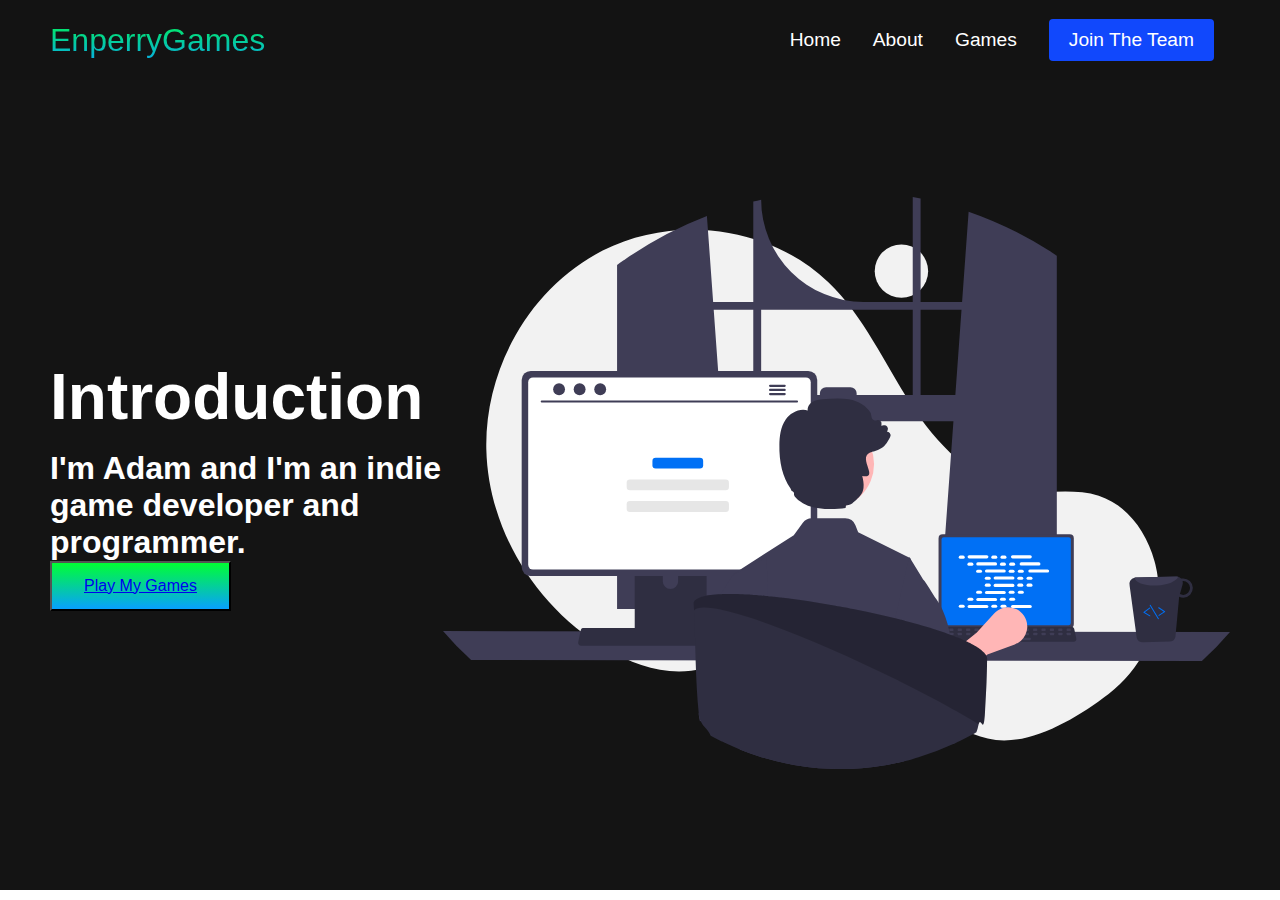
==== index.html @ b676815b "added everything" ====
<!DOCTYPE html>
<html lang="eng">
    <head>
        <meta charset="UTF-8"/>
        <meta name="viewport" content="width=device-width, initial-scale=1.0"/>
        <title>EnperryGames</title>
        <link rel="stylesheet" href="/style.css">
        <link href="https://fonts.cdnfonts.com/css/8bit-wonder" rel="stylesheet">              
    </head>
    <body>
        <nav class="navbar">
            <div class="navbar__container">
                <a href="/" id="navbar__logo">EnperryGames</a>
                <div class="navbar__toggle" id="mobile-menu">
                    <span class="bar"></span>
                    <span class="bar"></span>
                    <span class="bar"></span>
                </div>
                <ul class="navbar__menu">
                    <li class="navbar__item">
                        <a href="/" class="navbar__links">Home</a>
                    </li>
                    <li class="navbar__item">
                        <a href="/about.html" class="navbar__links">About</a>
                    </li>
                    <li class="navbar__item">
                        <a href="/games.html" class="navbar__links">Games</a>
                    </li>
                    <li class="navbar__btn">
                        <a href="/" class="button">Join The Team</a>
                    </li>
                </ul>
            </div>
        </nav>
        <div class="main">
            <div class="main__container">
                <div class="main__content">
                    <h1>Introduction</h1>
                    <p>I'm Adam and I'm an indie game developer and programmer.</p>
                    <button class="main__btn">
                        <a href="/games.html">Play My Games</a>
                    </button>
                </div>
                <div class="main__img--container">
                    <img src="/images/undraw_programming_re_kg9v.svg" alt="pic" id="main__img"/>
                </div>
            </div>
        </div>
        <script src="/site.js"></script>
    </body>
</html>
---- style.css ----
* {
    font-family: 'Kumbh Sans', sans-serif;
    box-sizing: border-box;
    margin: 0;
    padding: 0;
}

.navbar {
    background: #131313;
    height: 80px;
    display: flex;
    justify-content: center;
    align-items: center;
    font-size: 1.2rem;
    position: sticky;
    top: 0;
    z-index: 999;
}

.navbar__container {
    display: flex;
    justify-content: space-between;
    height: 80px;
    z-index: 1;
    width: 100%;
    max-width: 1300px;
    margin: 0 auto;
    padding: 0 50px;
}

#navbar__logo {
    /*font-family: '8BIT WONDER', sans-serif;*/
    background-color: #00d9ff;
    background-image: linear-gradient(to top, #08a0ff 14%, #00ff33 86%);
    background-size: 100%;
    -webkit-background-clip: text;
    -moz-background-clip: text;
    -webkit-text-fill-color: transparent;
    -moz-text-fill-color: transparent;
    display: flex;
    align-items: center;
    cursor: pointer;
    text-decoration: none;
    font-size: 2rem;
}

.fa_gem {
    margin-right: 0.5rem;
}
.navbar__menu {
    display: flex;
    align-items: center;
    list-style: none;
    text-align: center;
}

.navbar__item {
    height: 80px;
}

.navbar__links {
    color: #fff;
    display: flex;
    align-items: center;
    justify-content: center;
    text-decoration: none;
    padding: 0 1rem;
    height: 100%;
}

.navbar__btn {
    display: flex;
    justify-content: center;
    align-items: center;
    padding: 0 1rem;
    width: 100%;
}

.button {
    display: flex;
    justify-content: center;
    align-items: center;
    text-decoration: none;
    padding: 10px 20px;
    width: 100%;
    height: 100%;
    border: none;
    outline: none;
    border-radius: 4px;
    background: #1148fc;
    color: #fff;
}

.button:hover {
    background: #0095f8;
    transition: all 0.3s ease;
}

.navbar__links:hover {
    /* change this highlight color to #0095f8 */
    color: #00ff80;
    transition: all 0.3s ease;
}

@media screen and (max-width: 960px) {
    .navbar__container {
        display: flex;
        justify-content: space-between;
        height: 80px;
        z-index: 1;
        width: 100%;
        max-width: 1300px;
        padding: 0;
    }

    .navbar__menu {
        display: grid;
        grid-template-columns: auto;
        margin: 0;
        width: 100%;
        position: absolute;
        top: -1000px;
        opacity: 0;
        /*transition: all 0.5s ease;*/
        transition: none;
        height: 50vh;
        z-index: -1;
        background: #131313;
    }

    .navbar__menu.active {
        background: #131313;
        top: 100%;
        opacity: 1;
        transition: all 0.5 ease;
        z-index: 99;
        height: 50vh;
        font-size: 1.6rem;
    }

    #navbar__logo {
        padding-left: 25px;
    }

    .navbar__toggle .bar {
        width: 25px;
        height: 3px;
        margin: 5px auto;
        /*transition: all 0.3s ease-in-out;*/
        background: #fff;
    }

    .navbar__item {
        width: 100%;
    }

    .navbar__links {
        text-align: center;
        padding: 2rem;
        width: 100%;
        display: table;
    }

    #mobile-menu {
        position: absolute;
        top: 20%;
        right: 5%;
        transform: translate(5%, 20%);
    }

    .navbar__btn {
        padding-bottom: 2rem;
    }

    .button {
        display: flex;
        justify-content: center;
        align-items: center;
        width: 80%;
        height: 80px;
        margin: 0;
    }

    .navbar__toggle .bar {
        display: block;
        cursor: pointer;
    }

    /*#mobile-menu.is-active .bar:nth-child(2) {
        opacity: 0;
    }

    #mobile-menu.is-active .bar:nth-child(1) {
        transform: translateY(8px) rotate(45deg);
    }

    #mobile-menu.is-active .bar:nth-child(3) {
        transform: translateY(-8px) rotate(-45deg);
    }*/
}

.main {
    background-color: #141414;
}

.main__container {
    display: grid;
    grid-template-columns: 1fr 1fr;
    align-items: center;
    justify-self: center;
    margin: 0 auto;
    height: 90vh;
    background-color: #141414;
    z-index: 1;
    width: 100%;
    max-width: 1300px;
    padding: 0 50px;
}

.main__content h1 {
    font-size: 4rem;
    /*background-color: #1148fc;*/
    background-color: #fff;
    /*background-image: linear-gradient(to top, #08a0ff 0%, #00ff33 100%);*/
    background-size: 100%;
    -webkit-background-clip: text;
    -moz-background-clip: text;
    -webkit-text-fill-color: transparent;
    -moz-text-fill-color: transparent;
}

.main__content p {
    margin-top: 1rem;
    font-size: 2rem;
    font-weight: 700;
    color: #fff;
}

.main__btn {
    font-size: 1rem;
    background-image: linear-gradient(to top, #08a0ff 0%, #00ff33 100%);
    padding: 14px 32px;
}
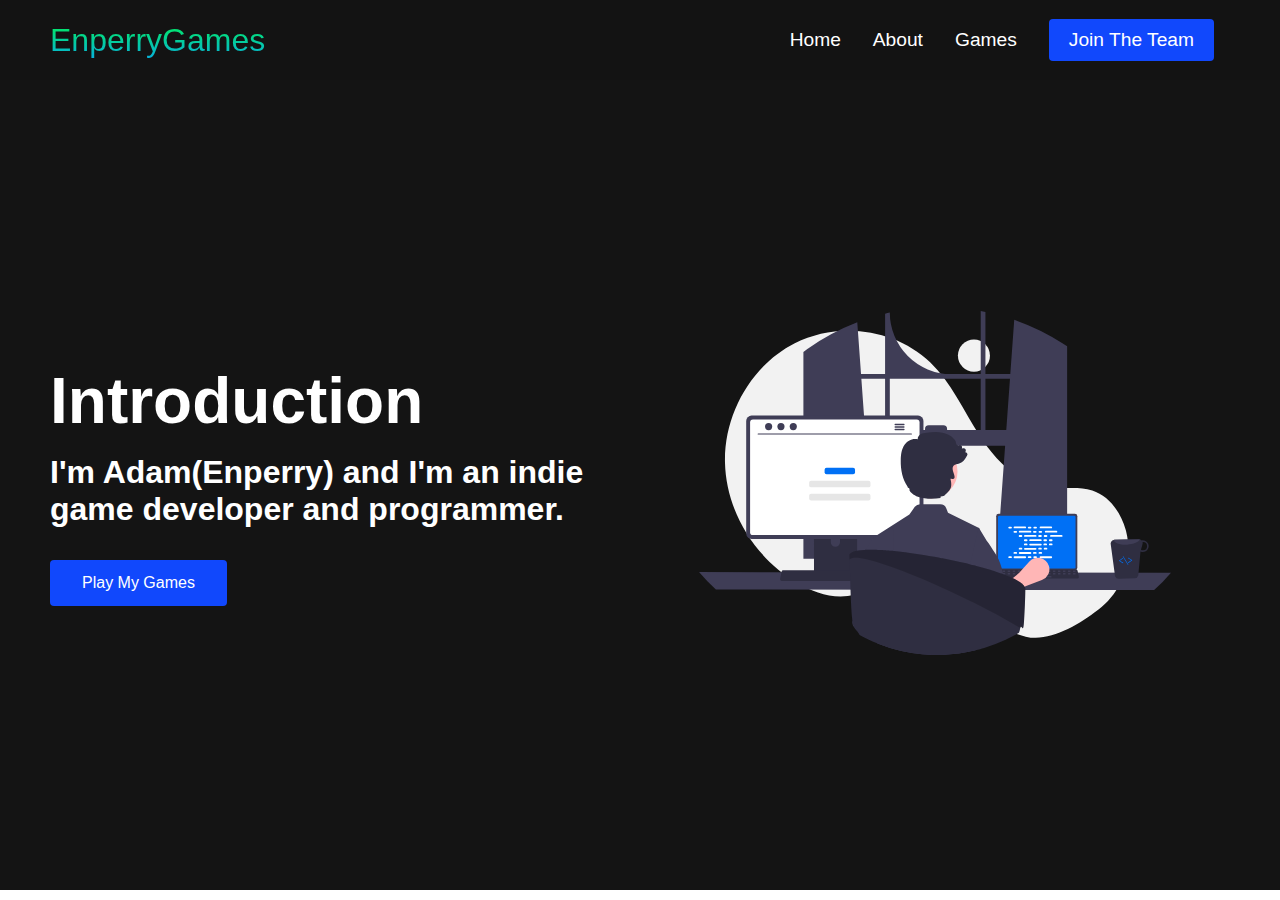
==== commit e3cd4abe: "updated style" ====
--- a/index.html
+++ b/index.html
@@ -5,7 +5,7 @@
         <meta name="viewport" content="width=device-width, initial-scale=1.0"/>
         <title>EnperryGames</title>
         <link rel="stylesheet" href="/style.css">
-        <link href="https://fonts.cdnfonts.com/css/8bit-wonder" rel="stylesheet">              
+        <link href="https://fonts.cdnfonts.com/css/8bit-wonder" rel="stylesheet">
     </head>
     <body>
         <nav class="navbar">
@@ -36,7 +36,7 @@
             <div class="main__container">
                 <div class="main__content">
                     <h1>Introduction</h1>
-                    <p>I'm Adam and I'm an indie game developer and programmer.</p>
+                    <p>I'm Adam(Enperry) and I'm an indie game developer and programmer.</p>
                     <button class="main__btn">
                         <a href="/games.html">Play My Games</a>
                     </button>
--- a/style.css
+++ b/style.css
@@ -238,6 +238,95 @@
 
 .main__btn {
     font-size: 1rem;
-    background-image: linear-gradient(to top, #08a0ff 0%, #00ff33 100%);
+    /* background-image: linear-gradient(to top, #08a0ff 0%, #00ff33 100%); */
+    background-color: #1148fc;
     padding: 14px 32px;
+    border: none;
+    border-radius: 4px;
+    color: #fff;
+    margin-top: 2rem;
+    cursor: pointer;
+    position: relative;
+    /*transition: all 0.35s;*/
+    outline: none;
+}
+
+.main__btn a {
+    position: relative;
+    z-index: 2;
+    color: #fff;
+    text-decoration: none;
+}
+
+.main__btn::after {
+    position: absolute;
+    content: '';
+    top: 0;
+    left: 0;
+    width: 0;
+    height: 100%;
+    background: #4837ff;
+    /*transition: all 0.35s;*/
+    border-radius: 4px;
+}
+
+.main__btn::hover {
+    color: #fff;
+}
+
+.main__btn::hover::after {
+    width: 100%;
+}
+
+.main__img--container {
+    text-align: center;
+}
+
+#main__img {
+    height: 80%;
+    width: 80%;
+}
+
+@media screen and (max-width: 768px) {
+    .main__container {
+        display: grid;
+        grid-template-columns: auto;
+        align-items: center;
+        justify-self: center;
+        width: 100%;
+        margin: 0 auto;
+        height: 90vh;
+    }
+
+    .main__content {
+        text-align: center;
+        margin-bottom: 4rem;
+    }
+
+    .main__content h1 {
+        font-size: 2.5rem;
+        margin-top: 2rem;
+    }
+
+    .main__content p {
+        margin-top: 1rem;
+        font-size: 1.5rem;
+    }
+}
+
+@media screen and(max-width: 480px) {
+    .main__content h1 {
+        font-size: 2rem;
+        margin-top: 3rem;
+    }
+
+    .main__content p {
+        margin-top: 2rem;
+        font-size: 1.5rem;
+    }
+
+    .main__btn {
+        padding: 12px 36px;
+        margin: 2.5rem 0;
+    }
 }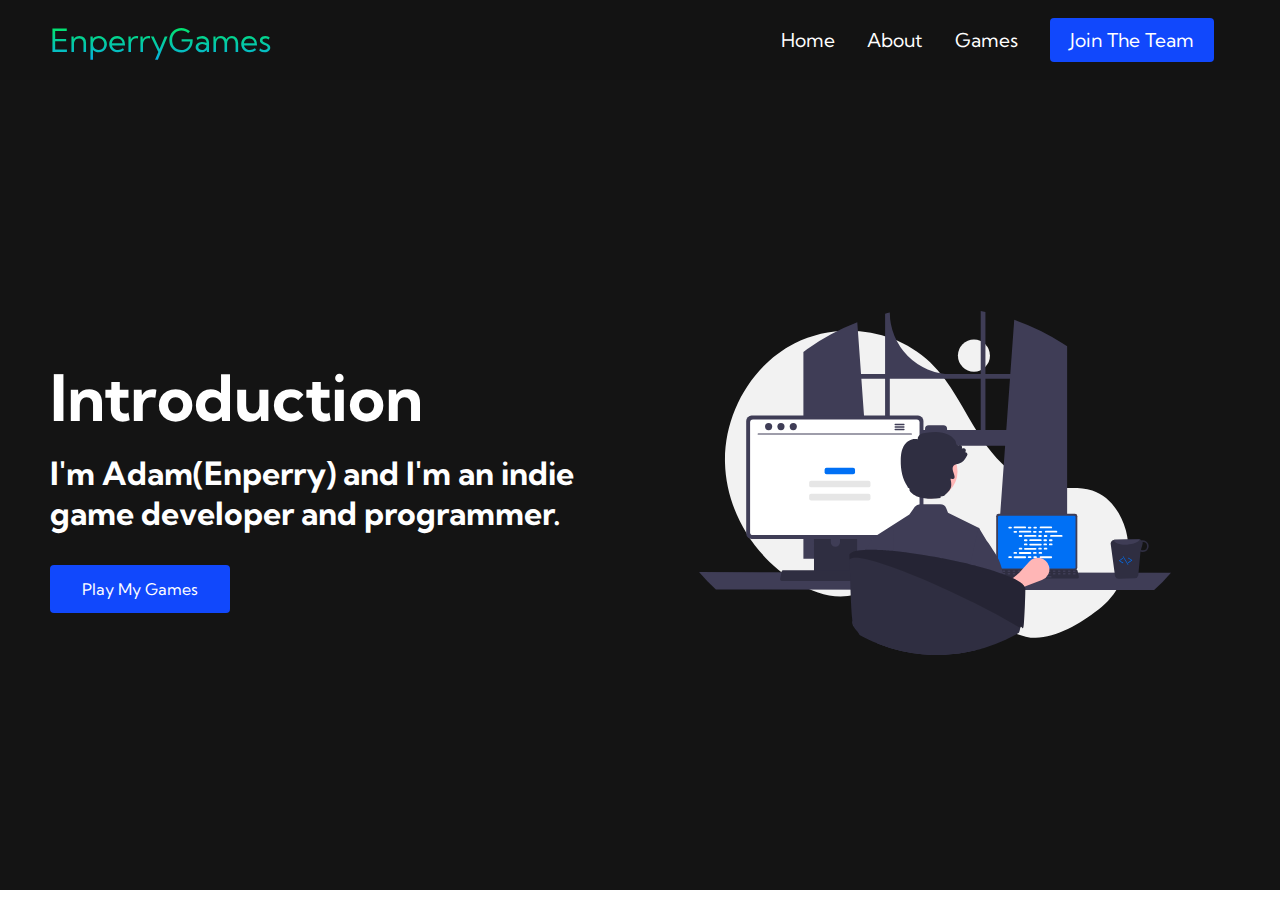
==== commit c9106b7e: "screwed with the font" ====
--- a/index.html
+++ b/index.html
@@ -6,6 +6,9 @@
         <title>EnperryGames</title>
         <link rel="stylesheet" href="/style.css">
         <link href="https://fonts.cdnfonts.com/css/8bit-wonder" rel="stylesheet">
+        <link rel="preconnect" href="https://fonts.googleapis.com">
+        <link rel="preconnect" href="https://fonts.gstatic.com" crossorigin>
+        <link href="https://fonts.googleapis.com/css2?family=Kumbh+Sans:wght@100..900&display=swap" rel="stylesheet">
     </head>
     <body>
         <nav class="navbar">
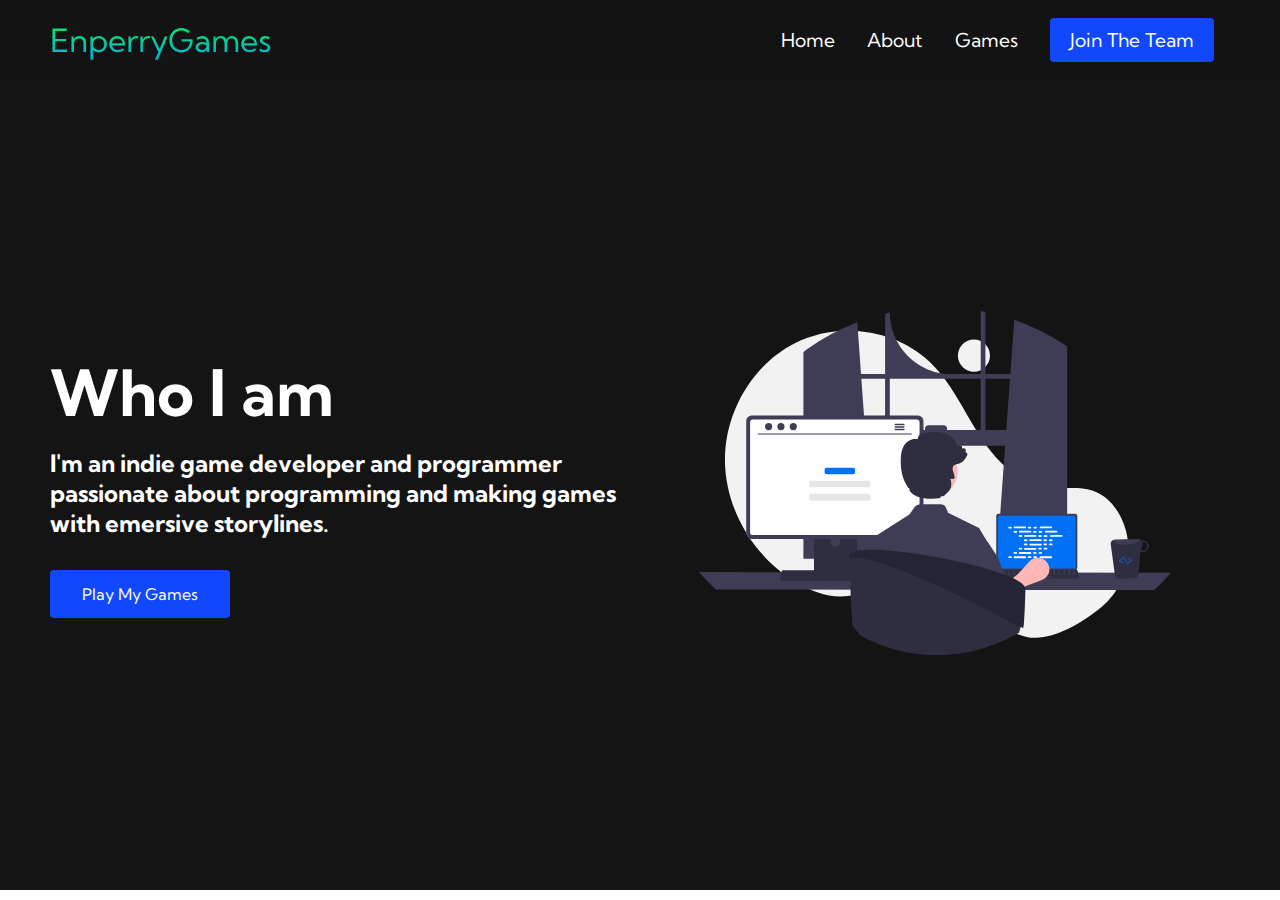
==== commit 4fa7a97c: "pushing this now to finish later" ====
--- a/index.html
+++ b/index.html
@@ -38,8 +38,8 @@
         <div class="main">
             <div class="main__container">
                 <div class="main__content">
-                    <h1>Introduction</h1>
-                    <p>I'm Adam(Enperry) and I'm an indie game developer and programmer.</p>
+                    <h1>Who I am</h1>
+                    <p>I'm an indie game developer and programmer passionate about programming and making games with emersive storylines.</p>
                     <button class="main__btn">
                         <a href="/games.html">Play My Games</a>
                     </button>
@@ -49,6 +49,7 @@
                 </div>
             </div>
         </div>
+        <div class="things"></div>
         <script src="/site.js"></script>
     </body>
 </html>--- a/style.css
+++ b/style.css
@@ -87,19 +87,20 @@
     border: none;
     outline: none;
     border-radius: 4px;
+    /* transition: all 0.3s ease; */
     background: #1148fc;
     color: #fff;
 }
 
 .button:hover {
     background: #0095f8;
-    transition: all 0.3s ease;
+    /* transition: all 0.3s ease; */
 }
 
 .navbar__links:hover {
     /* change this highlight color to #0095f8 */
     color: #00ff80;
-    transition: all 0.3s ease;
+    /* transition: all 0.3s ease; */
 }
 
 @media screen and (max-width: 960px) {
@@ -121,7 +122,7 @@
         position: absolute;
         top: -1000px;
         opacity: 0;
-        /*transition: all 0.5s ease;*/
+        /* transition: all 0.5s ease; */
         transition: none;
         height: 50vh;
         z-index: -1;
@@ -132,7 +133,7 @@
         background: #131313;
         top: 100%;
         opacity: 1;
-        transition: all 0.5 ease;
+        /* transition: all 0.5 ease; */
         z-index: 99;
         height: 50vh;
         font-size: 1.6rem;
@@ -231,7 +232,7 @@
 
 .main__content p {
     margin-top: 1rem;
-    font-size: 2rem;
+    font-size: 1.5rem;
     font-weight: 700;
     color: #fff;
 }
@@ -247,7 +248,7 @@
     margin-top: 2rem;
     cursor: pointer;
     position: relative;
-    /*transition: all 0.35s;*/
+    /* transition: all 0.3s ease; */
     outline: none;
 }
 
@@ -258,25 +259,26 @@
     text-decoration: none;
 }
 
-.main__btn::after {
+/* .main__btn:after {
     position: absolute;
     content: '';
     top: 0;
     left: 0;
     width: 0;
     height: 100%;
-    background: #4837ff;
-    /*transition: all 0.35s;*/
+    background: #0095f8;
+    transition: all 0.3s ease;
     border-radius: 4px;
-}
-
-.main__btn::hover {
-    color: #fff;
-}
-
-.main__btn::hover::after {
-    width: 100%;
-}
+} */
+
+.main__btn:hover {
+    background: #0095f8;
+    /* transition: all 0.3s ease; */
+}
+
+/* .main__btn:hover:after {
+    width: 100%;
+} */
 
 .main__img--container {
     text-align: center;
